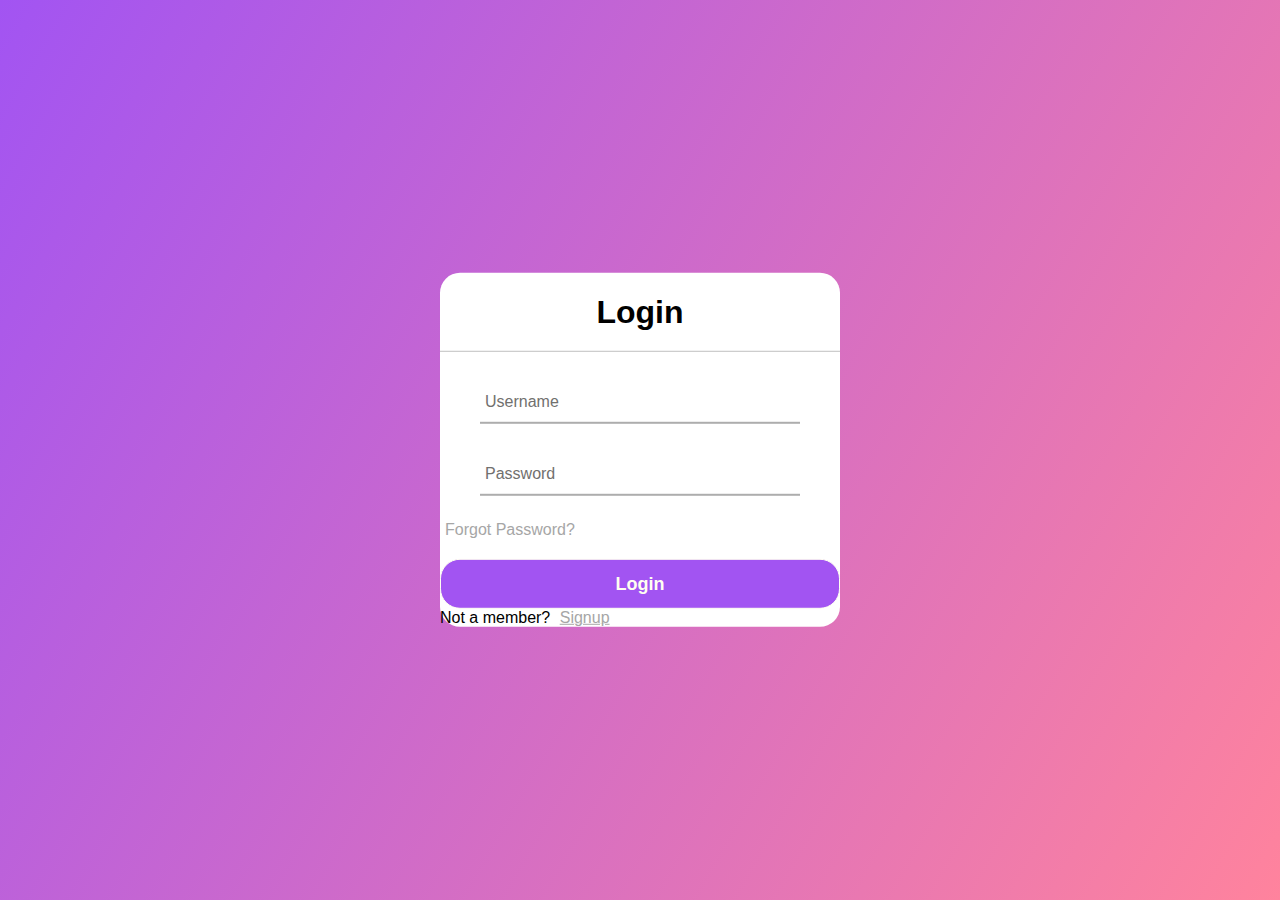
==== index.html @ 9f9eed6c "Login Draft" ====
<!DOCTYPE html>
	<html>
	  <head>
		<meta charset="utf-8">
		  <title>OD Login</title>
		  <link rel="stylesheet" href="StyleSheet/style_login.css">
	  </head>
	<body>
	  <div class="center">
	  	<h1>Login</h1>

	  	<!--select login--> 
	    <form method="post">
          <div class="txt_field">
          	<input type="text" required>
          	<label>Username</label>
          </div>
          <div class="txt_field">
          	<input type="password" required>
          	<label>Password</label>
          </div>
		</form>
		<div class="pass">Forgot Password?</div>
		<input type="submit" value="Login">
		<div class="signup_link">
			Not a member? <a href="#">Signup</a>
		</div>


	  </div>
	</body>
</html>
---- StyleSheet/style_login.css ----
body{
	margin:  0;
	padding:  0;
	font-family:  cascade script;
	background: linear-gradient(120deg, #a254f2, #ff839d);
	height: 100vh;
	overflow: hidden;
}
.center{
	position: absolute;
	top:  50%;
	left: 50%;
	transform: translate(-50%, -50%);
	width:  400px;
	background: white;
	border-radius: 20px;

}


/* Login box */
.center h1{
	text-align: center;
	padding:  0 0 20px 0;
	border-bottom: 1px solid silver;
}
.center form{
	padding:  0 40px;
	box-sizing: border-box;
}
form .txt_field{
	position: relative;
	border-bottom: 2px solid #adadad;
	margin:  30px 0;
}
.txt_field input{
	width: 100%;
	padding: 0 5px;
	height: 40px;
	font-size:  16px;
	border:  none;
	background: none;
	outline: none;
}
.txt_field label{
	position:  absolute;
	top: 50%;
	left:  5px;
	color: #71706E;
	transform: translateY(-50%);
	font-size: 16px;
	pointer-events: none;
}
.txt_field span::before{
	content: '';
	position: absolute;
	top: 40px;
	left: 0px;
	height: 2px;
	width:  100%;
	background: #71706E;
}

/* Username and Password */

.txt_field input:focus ~ label,
.txt_field input:valid ~ label{
	top: -5px;
	color: #71706E;
}

.txt_field input:focus ~ span::before,
.txt_field input:valid ~ span::before{
	width: 200%;
}
.pass{
	margin: -5px 0 20px 5px;
	color: #a6a6a6;
	cursor: pointer;
}
.pass:hover{
	text-decoration: underline;
}

input[type="submit"]{
	width:  100%;
	height:  50px;
	border:  1px solid;
	background: #a254f2;
	border-radius:  20px;
	font-size: 18px;
	color:  #fffff1;
	font-weight: 700;
	cursor: pointer;
	outline: none;
}

input[type="submit"]:hover{
	border-color: #2691d9;
	transition: .5s;
}
.signup_link a{
	color: #71706E;
	text-decoration: underline;
	margin: -5px 0 20px 5px;
	color: #a6a6a6;

}

/* To Be Deleted */
* {
  box-sizing: border-box;
}

body {
  font-family: Arial, Helvetica, sans-serif;
}

/* Float four columns side by side */
.column {
  float: left;
  width: 25%;
  padding: 0 10px;
}

/* Remove extra left and right margins, due to padding in columns */
.row {margin: 0 -5px;}

/* Clear floats after the columns */
.row:after {
  content: "";
  display: table;
  clear: both;
}

/* Style the counter cards */
.card {
  box-shadow: 0 4px 8px 0 rgba(0, 0, 0, 0.2); /* this adds the "card" effect */
  padding: 16px;
  text-align: center;
  background-color: #f1f1f1;
}

/* Responsive columns - one column layout (vertical) on small screens */
@media screen and (max-width: 600px) {
  .column {
    width: 100%;
    display: block;
    margin-bottom: 20px;
  }
}
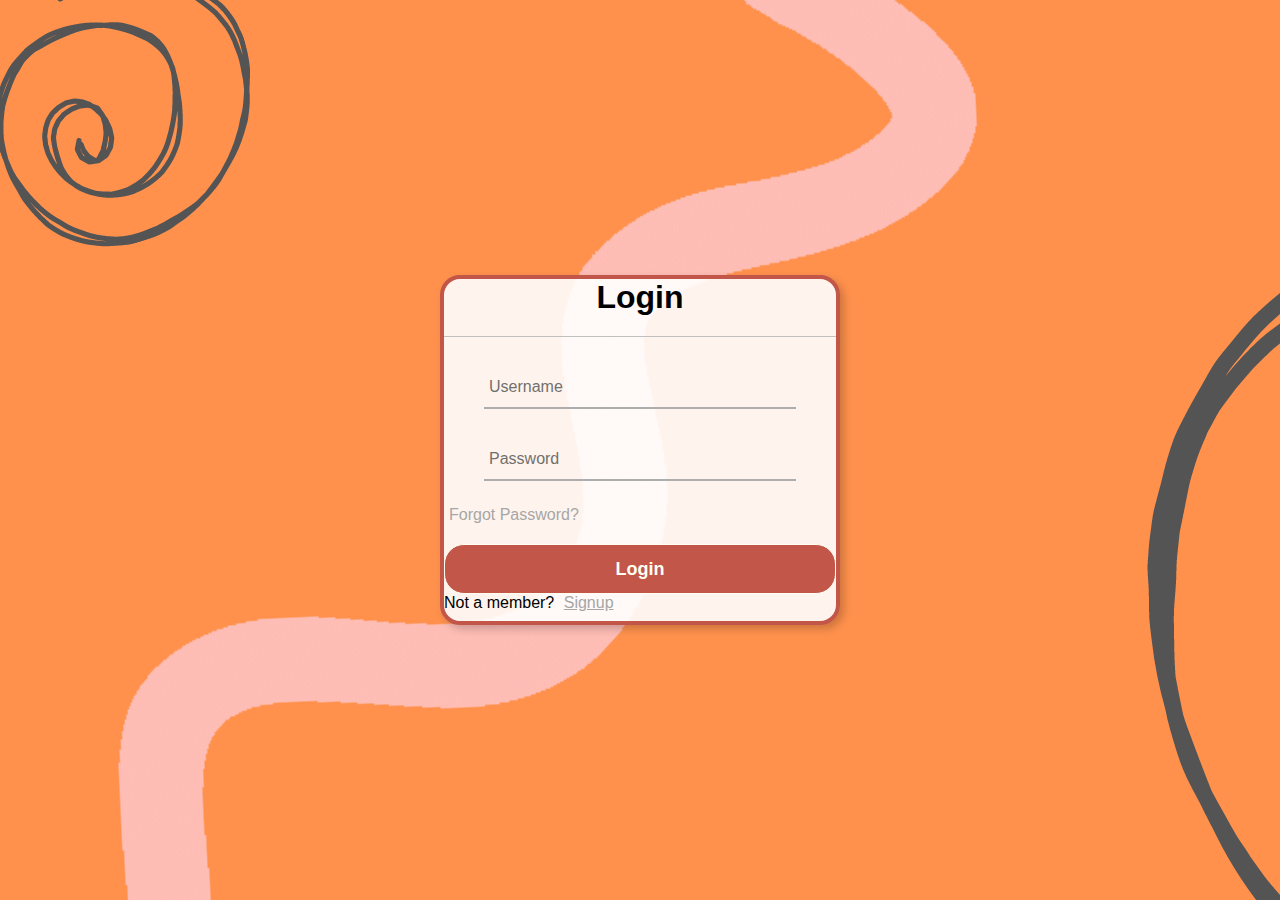
==== commit 849e8668: "register page" ====
--- a/index.html
+++ b/index.html
@@ -3,7 +3,7 @@
 	  <head>
 		<meta charset="utf-8">
 		  <title>OD Login</title>
-		  <link rel="stylesheet" href="StyleSheet/style_login.css">
+		  <link rel="stylesheet" href="StyleSheet/login_style.css">
 	  </head>
 	<body>
 	  <div class="center">
--- a/StyleSheet/login_style.css
+++ b/StyleSheet/login_style.css
@@ -0,0 +1,162 @@
+/* Because every browser is providing its own default CSS, we need to clear all previous CSS */
+* {
+    margin: 0px;
+    padding: 0px;
+    max-width: 100%;
+    box-sizing: border-box;
+    -webkit-font-smoothing: subpixel-antialiased;
+} 
+
+/*background image*/
+body{
+	margin:  0;
+	padding:  0;
+	font-family:  cascade script;
+	background-image: url('front_page4.png');
+  height: 100vh;
+	overflow: hidden;
+}
+.center{
+	position: absolute;
+	top:  50%;
+	left: 50%;
+	transform: translate(-50%, -50%);
+	width:  400px;
+  background-color: rgba(255,255,255,0.9);
+	border-radius: 20px;
+	height: 350px;
+	border: 4px solid #C15649;	
+	box-shadow: 4px 4px 8px 0 rgba(0, 0, 0, 0.2);
+}
+
+/* Login box */
+.center h1{
+	text-align: center;
+	padding:  0 0 20px 0;
+	border-bottom: 1px solid silver;
+}
+.center form{
+	padding:  0 40px;
+	box-sizing: border-box;
+}
+form .txt_field{
+	position: relative;
+	border-bottom: 2px solid #adadad;
+	margin:  30px 0;
+}
+.txt_field input{
+	width: 100%;
+	padding: 0 5px;
+	height: 40px;
+	font-size:  16px;
+	border:  none;
+	background: none;
+	outline: none;
+}
+.txt_field label{
+	position:  absolute;
+	top: 50%;
+	left:  5px;
+	color: #71706E;
+	transform: translateY(-50%);
+	font-size: 16px;
+	pointer-events: none;
+}
+.txt_field span::before{
+	content: '';
+	position: absolute;
+	top: 40px;
+	left: 0px;
+	height: 2px;
+	width:  100%;
+	background: #71706E;
+}
+
+/* Username and Password */
+
+.txt_field input:focus ~ label,
+.txt_field input:valid ~ label{
+	top: -5px;
+	color: #71706E;
+}
+
+.txt_field input:focus ~ span::before,
+.txt_field input:valid ~ span::before{
+	width: 200%;
+}
+.pass{
+	margin: -5px 0 20px 5px;
+	color: #a6a6a6;
+	cursor: pointer;
+}
+.pass:hover{
+	text-decoration: underline;
+}
+
+input[type="submit"]{
+	width:  100%;
+	height:  50px;
+	border:  1px solid;
+	background: #C15649;
+	border-radius:  20px;
+	font-size: 18px;
+	color:  #fffff1;
+	font-weight: 700;
+	cursor: pointer;
+	outline: none;
+}
+
+input[type="submit"]:hover{
+	border-color: #C15649;
+	transition: .5s;
+}
+.signup_link a{
+	color: #71706E;
+	text-decoration: underline;
+	margin: -5px 0 20px 5px;
+	color: #a6a6a6;
+
+}
+
+/* To Be Deleted */
+* {
+  box-sizing: border-box;
+}
+
+body {
+  font-family: Arial, Helvetica, sans-serif;
+}
+
+/* Float four columns side by side */
+.column {
+  float: left;
+  width: 25%;
+  padding: 0 10px;
+}
+
+/* Remove extra left and right margins, due to padding in columns */
+.row {margin: 0 -5px;}
+
+/* Clear floats after the columns */
+.row:after {
+  content: "";
+  display: table;
+  clear: both;
+}
+
+/* Style the counter cards */
+.card {
+  box-shadow: 0 4px 8px 0 rgba(0, 0, 0, 0.2); /* this adds the "card" effect */
+  padding: 16px;
+  text-align: center;
+  background-color: #f1f1f1;
+}
+
+/* Responsive columns - one column layout (vertical) on small screens */
+@media screen and (max-width: 600px) {
+  .column {
+    width: 100%;
+    display: block;
+    margin-bottom: 20px;
+  }
+}